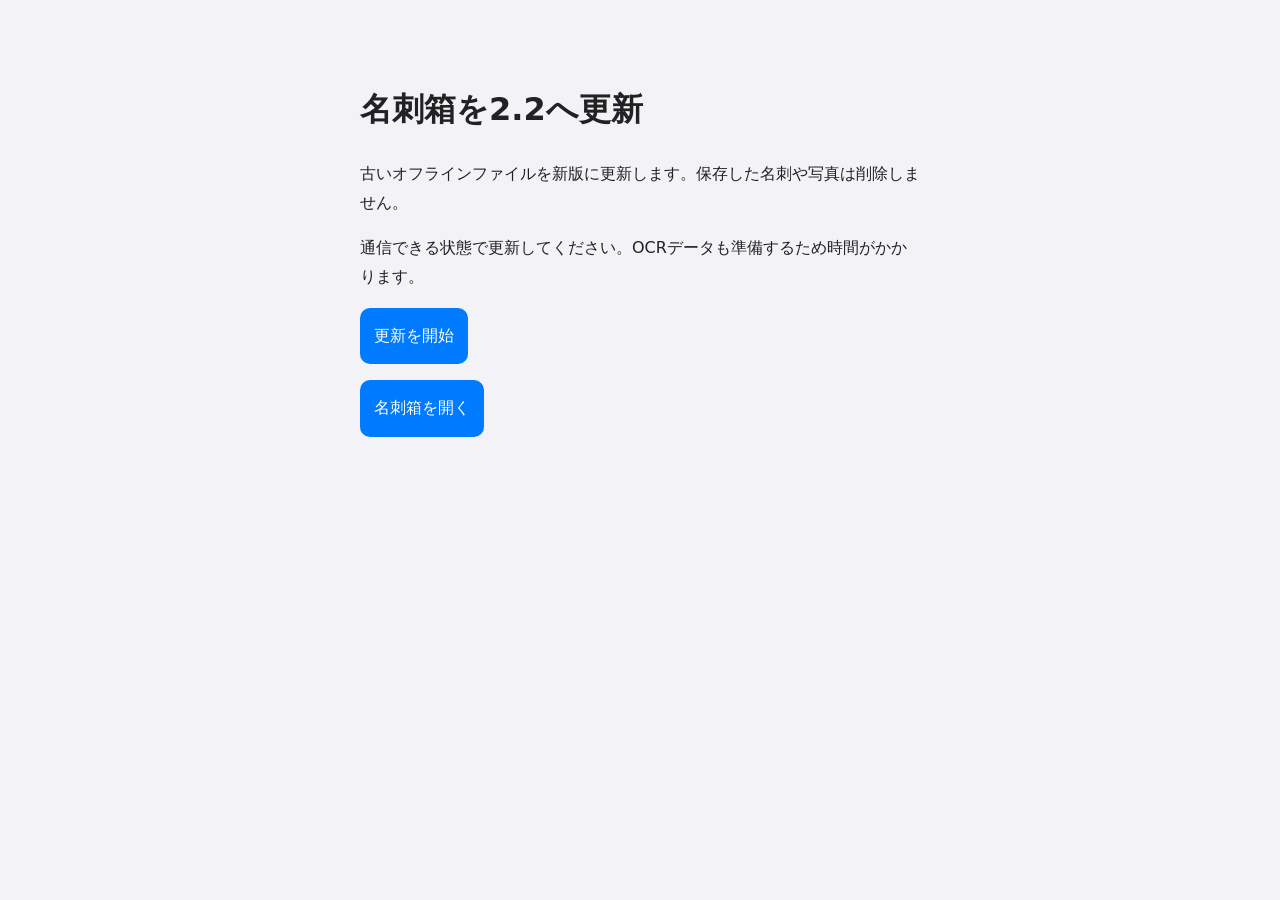
==== update.html @ d527c680 "Add files via upload" ====
<!doctype html><html lang="ja"><meta charset="utf-8"><meta name="viewport" content="width=device-width,initial-scale=1"><title>名刺箱を2.2へ更新</title><style>body{font:16px system-ui;max-width:560px;margin:40px auto;padding:20px;line-height:1.8;background:#f2f2f7;color:#222}button,a{padding:14px;background:#007aff;color:white;border:0;border-radius:10px;font:inherit}a{display:inline-block;text-decoration:none}pre{white-space:pre-wrap}button:disabled{opacity:.5}</style><h1>名刺箱を2.2へ更新</h1><p>古いオフラインファイルを新版に更新します。保存した名刺や写真は削除しません。</p><p>通信できる状態で更新してください。OCRデータも準備するため時間がかかります。</p><button id="update">更新を開始</button><pre id="status" role="status"></pre><a href="index.html" id="open" hidden>名刺箱を開く</a><script>
const button=document.getElementById('update'),status=document.getElementById('status');button.onclick=async()=>{button.disabled=true;status.textContent='更新を確認中…';try{
 if(!('serviceWorker'in navigator))throw Error('SafariでHTTPSのURLを開いてください');
 navigator.serviceWorker.addEventListener('message',e=>{if(e.data?.type==='MEISHIBAKO_CACHE_PROGRESS')status.textContent='必要なファイルを保存中… '+e.data.done+' / '+e.data.total;if(e.data?.type==='MEISHIBAKO_CACHE_ERROR'){status.textContent='更新に失敗：'+e.data.message;button.disabled=false}if(e.data?.type==='MEISHIBAKO_OFFLINE_READY_V22'){status.textContent='更新が完了しました。「名刺箱を開く」を押してください。';document.getElementById('open').hidden=false;button.disabled=false}});
 const check=()=>navigator.serviceWorker.controller?.postMessage({type:'MEISHIBAKO_CHECK_V22'});
 navigator.serviceWorker.addEventListener('controllerchange',check);
 const reg=await navigator.serviceWorker.register('./sw.js',{updateViaCache:'none'});await reg.update();check();
 const watch=()=>{const worker=reg.installing;if(worker)worker.addEventListener('statechange',()=>{if(worker.state==='redundant'){status.textContent='更新に失敗しました。GitHubに全ファイルが配置されているか確認してください。';button.disabled=false}if(worker.state==='activated')check()})};reg.addEventListener('updatefound',watch);watch();
}catch(e){status.textContent='更新できません：'+e.message;button.disabled=false}};
</script></html>
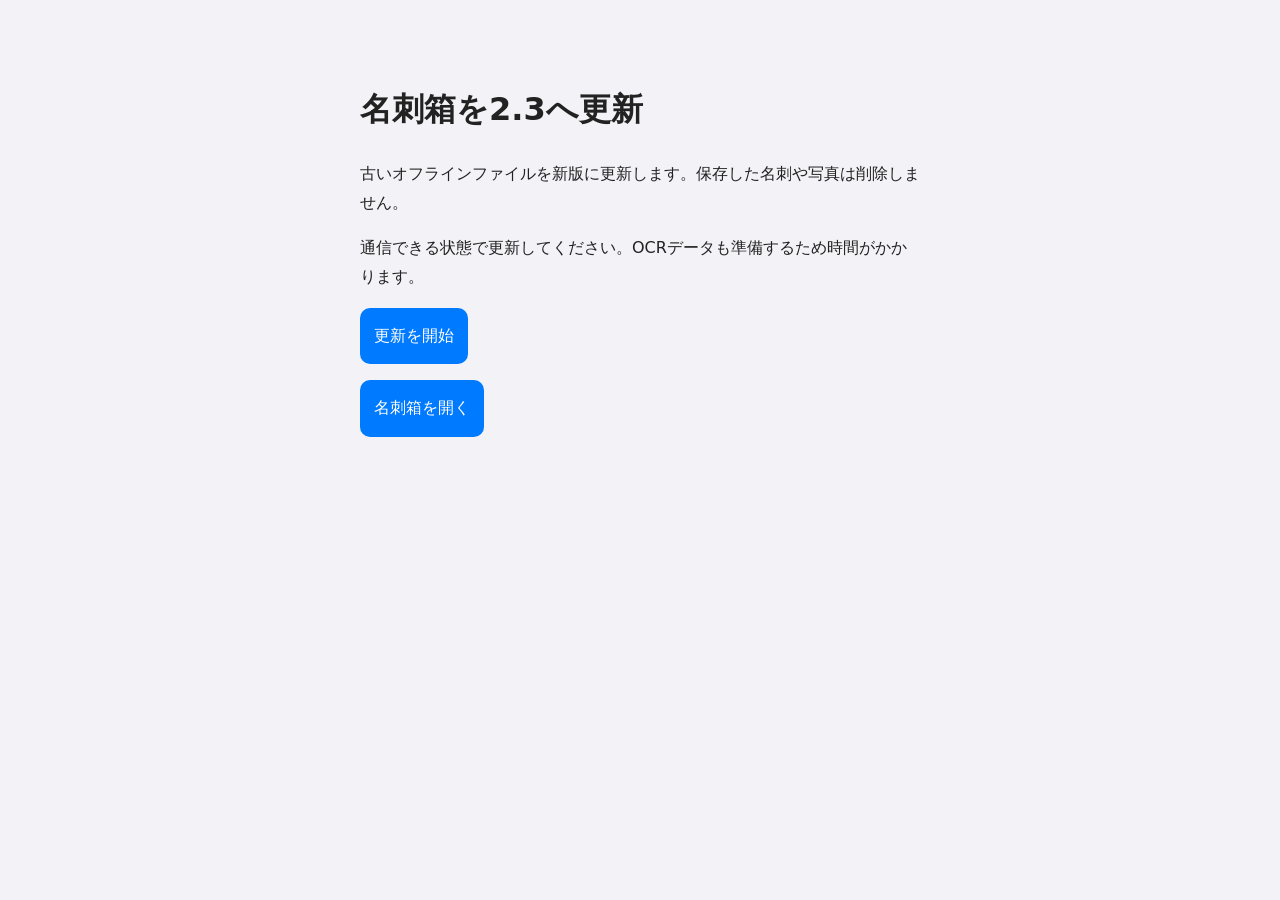
==== commit 405ffc4a: "Add files via upload" ====
--- a/update.html
+++ b/update.html
@@ -1,10 +1,10 @@
-<!doctype html><html lang="ja"><meta charset="utf-8"><meta name="viewport" content="width=device-width,initial-scale=1"><title>名刺箱を2.2へ更新</title><style>body{font:16px system-ui;max-width:560px;margin:40px auto;padding:20px;line-height:1.8;background:#f2f2f7;color:#222}button,a{padding:14px;background:#007aff;color:white;border:0;border-radius:10px;font:inherit}a{display:inline-block;text-decoration:none}pre{white-space:pre-wrap}button:disabled{opacity:.5}</style><h1>名刺箱を2.2へ更新</h1><p>古いオフラインファイルを新版に更新します。保存した名刺や写真は削除しません。</p><p>通信できる状態で更新してください。OCRデータも準備するため時間がかかります。</p><button id="update">更新を開始</button><pre id="status" role="status"></pre><a href="index.html" id="open" hidden>名刺箱を開く</a><script>
-const button=document.getElementById('update'),status=document.getElementById('status');button.onclick=async()=>{button.disabled=true;status.textContent='更新を確認中…';try{
- if(!('serviceWorker'in navigator))throw Error('SafariでHTTPSのURLを開いてください');
- navigator.serviceWorker.addEventListener('message',e=>{if(e.data?.type==='MEISHIBAKO_CACHE_PROGRESS')status.textContent='必要なファイルを保存中… '+e.data.done+' / '+e.data.total;if(e.data?.type==='MEISHIBAKO_CACHE_ERROR'){status.textContent='更新に失敗：'+e.data.message;button.disabled=false}if(e.data?.type==='MEISHIBAKO_OFFLINE_READY_V22'){status.textContent='更新が完了しました。「名刺箱を開く」を押してください。';document.getElementById('open').hidden=false;button.disabled=false}});
- const check=()=>navigator.serviceWorker.controller?.postMessage({type:'MEISHIBAKO_CHECK_V22'});
- navigator.serviceWorker.addEventListener('controllerchange',check);
- const reg=await navigator.serviceWorker.register('./sw.js',{updateViaCache:'none'});await reg.update();check();
- const watch=()=>{const worker=reg.installing;if(worker)worker.addEventListener('statechange',()=>{if(worker.state==='redundant'){status.textContent='更新に失敗しました。GitHubに全ファイルが配置されているか確認してください。';button.disabled=false}if(worker.state==='activated')check()})};reg.addEventListener('updatefound',watch);watch();
-}catch(e){status.textContent='更新できません：'+e.message;button.disabled=false}};
+<!doctype html><html lang="ja"><meta charset="utf-8"><meta name="viewport" content="width=device-width,initial-scale=1"><title>名刺箱を2.3へ更新</title><style>body{font:16px system-ui;max-width:560px;margin:40px auto;padding:20px;line-height:1.8;background:#f2f2f7;color:#222}button,a{padding:14px;background:#007aff;color:white;border:0;border-radius:10px;font:inherit}a{display:inline-block;text-decoration:none}pre{white-space:pre-wrap}button:disabled{opacity:.5}</style><h1>名刺箱を2.3へ更新</h1><p>古いオフラインファイルを新版に更新します。保存した名刺や写真は削除しません。</p><p>通信できる状態で更新してください。OCRデータも準備するため時間がかかります。</p><button id="update">更新を開始</button><pre id="status" role="status"></pre><a href="index.html" id="open" hidden>名刺箱を開く</a><script>
+const button=document.getElementById('update'),status=document.getElementById('status');button.onclick=async()=>{button.disabled=true;status.textContent='更新を確認中…';try{
+ if(!('serviceWorker'in navigator))throw Error('SafariでHTTPSのURLを開いてください');
+ navigator.serviceWorker.addEventListener('message',e=>{if(e.data?.type==='MEISHIBAKO_CACHE_PROGRESS')status.textContent='必要なファイルを保存中… '+e.data.done+' / '+e.data.total;if(e.data?.type==='MEISHIBAKO_CACHE_ERROR'){status.textContent='更新に失敗：'+e.data.message;button.disabled=false}if(e.data?.type==='MEISHIBAKO_OFFLINE_READY_V22'){status.textContent='更新が完了しました。「名刺箱を開く」を押してください。';document.getElementById('open').hidden=false;button.disabled=false}});
+ const check=()=>navigator.serviceWorker.controller?.postMessage({type:'MEISHIBAKO_CHECK_V22'});
+ navigator.serviceWorker.addEventListener('controllerchange',check);
+ const reg=await navigator.serviceWorker.register('./sw.js',{updateViaCache:'none'});await reg.update();check();
+ const watch=()=>{const worker=reg.installing;if(worker)worker.addEventListener('statechange',()=>{if(worker.state==='redundant'){status.textContent='更新に失敗しました。GitHubに全ファイルが配置されているか確認してください。';button.disabled=false}if(worker.state==='activated')check()})};reg.addEventListener('updatefound',watch);watch();
+}catch(e){status.textContent='更新できません：'+e.message;button.disabled=false}};
 </script></html>
